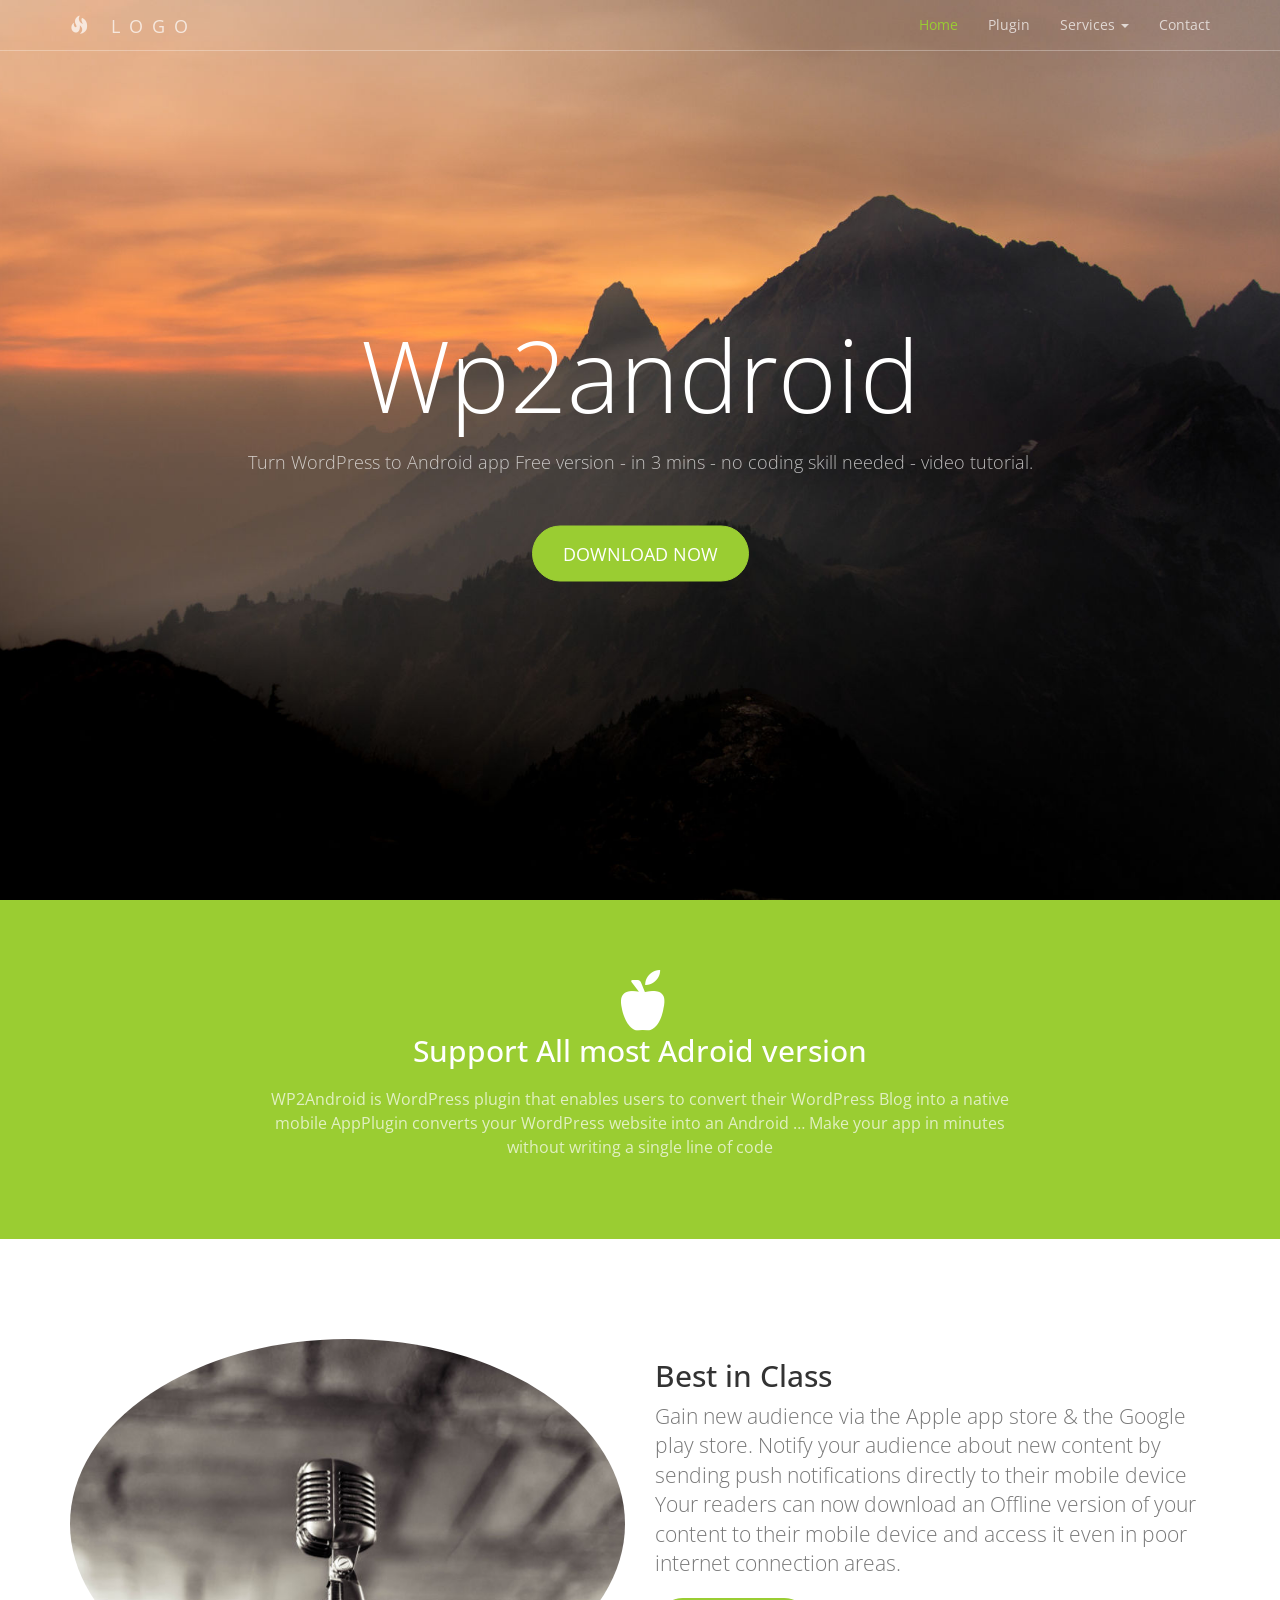
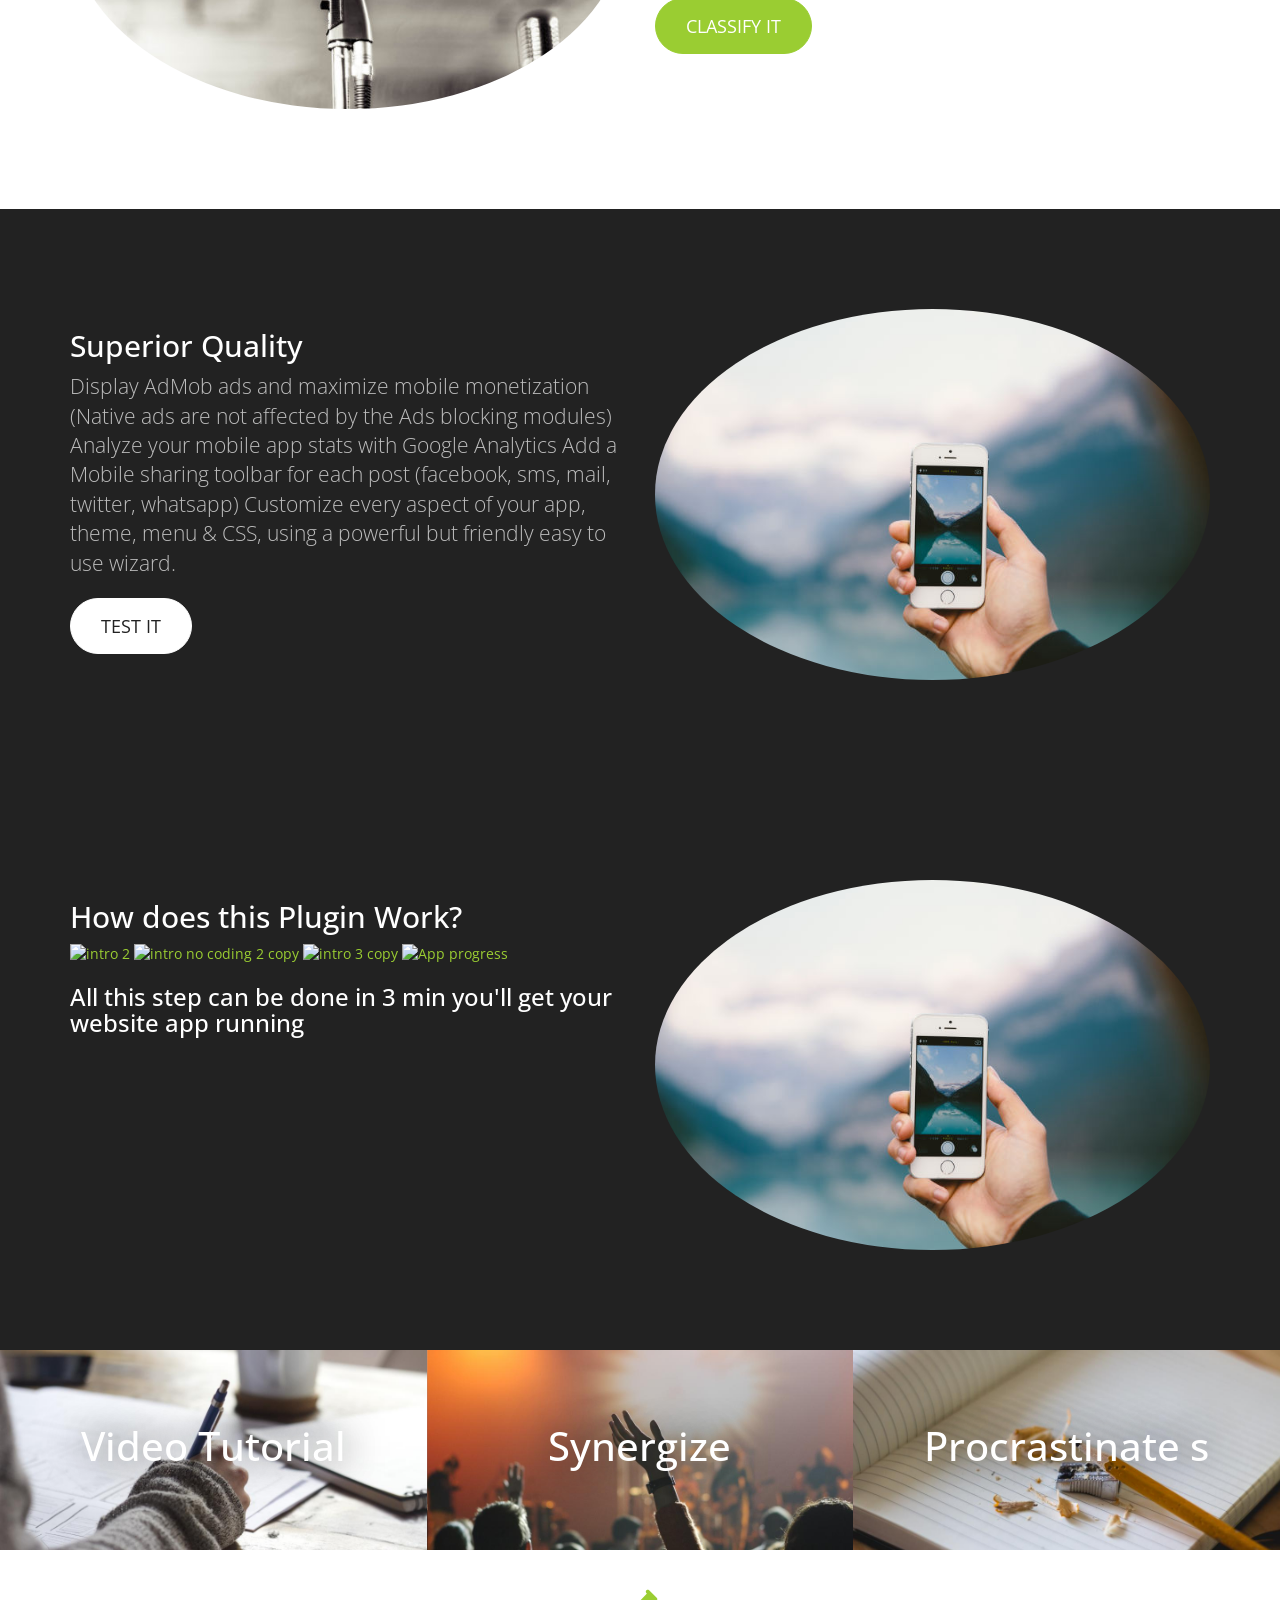
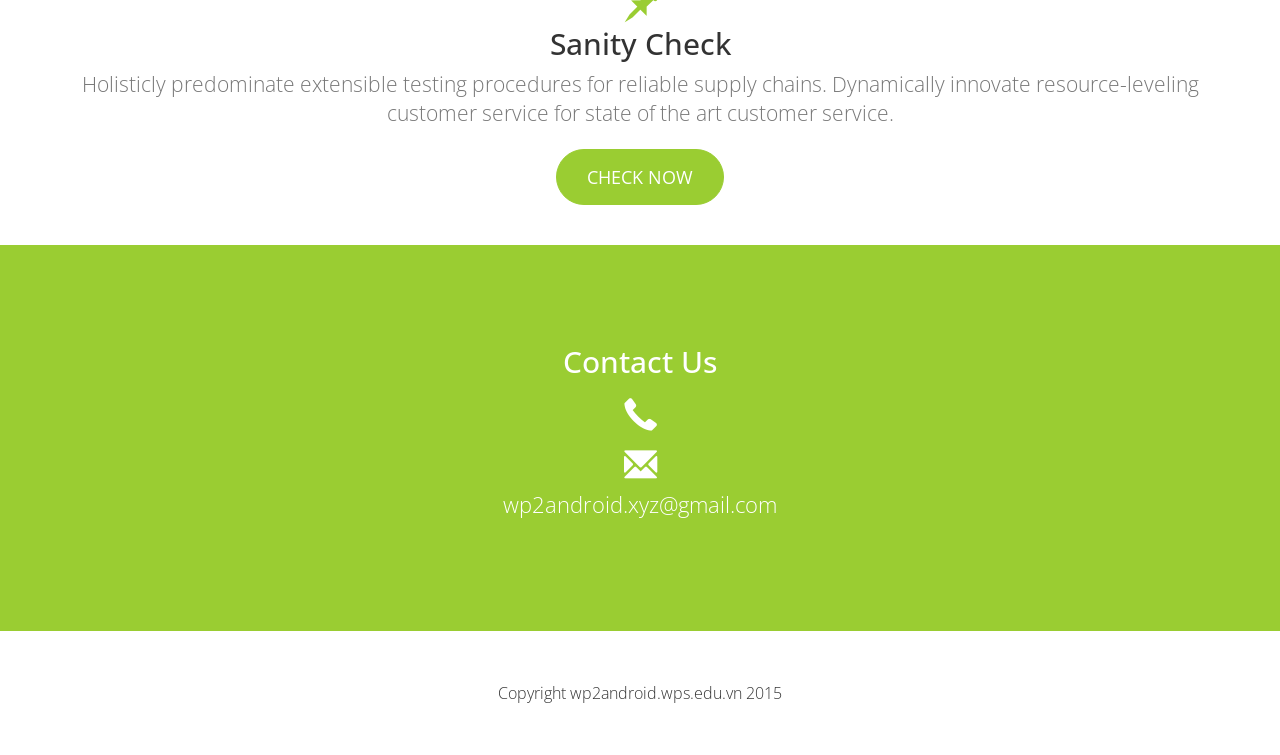
==== index.html @ c9a37c00 "" ====
<!DOCTYPE html>
<!-- Template by Quackit.com -->
<!-- Images by various sources under the Creative Commons CC0 license and/or the Creative Commons Zero license. 
Although you can use them, for a more unique website, replace these images with your own. -->
<html lang="en">

<head>

    <meta charset="utf-8">
    <meta http-equiv="X-UA-Compatible" content="IE=edge">
    <meta name="viewport" content="width=device-width, initial-scale=1">
    <!-- The above 3 meta tags *must* come first in the head; any other head content must come *after* these tags -->

    <title>Wp2android - Turn WordPress to Android app Free version</title>

    <!-- Bootstrap Core CSS -->
    <link href="css/bootstrap.min.css" rel="stylesheet">

    <!-- Custom CSS: You can use this stylesheet to override any Bootstrap styles and/or apply your own styles -->
    <link href="css/custom.css" rel="stylesheet">

    <!-- HTML5 Shim and Respond.js IE8 support of HTML5 elements and media queries -->
    <!-- WARNING: Respond.js doesn't work if you view the page via file:// -->
    <!--[if lt IE 9]>
        <script src="https://oss.maxcdn.com/libs/html5shiv/3.7.0/html5shiv.js"></script>
        <script src="https://oss.maxcdn.com/libs/respond.js/1.4.2/respond.min.js"></script>
    <![endif]-->

    <!-- Custom Fonts from Google -->
    <link href='http://fonts.googleapis.com/css?family=Open+Sans:300italic,400italic,600italic,700italic,800italic,400,300,600,700,800' rel='stylesheet' type='text/css'>
    
</head>

<body>

    <!-- Navigation -->
    <nav id="siteNav" class="navbar navbar-default navbar-fixed-top" role="navigation">
        <div class="container">
            <!-- Logo and responsive toggle -->
            <div class="navbar-header">
                <button type="button" class="navbar-toggle" data-toggle="collapse" data-target="#navbar">
                    <span class="sr-only">Toggle navigation</span>
                    <span class="icon-bar"></span>
                    <span class="icon-bar"></span>
                    <span class="icon-bar"></span>
                </button>
                <a class="navbar-brand" href="#">
                	<span class="glyphicon glyphicon-fire"></span> 
                	LOGO
                </a>
            </div>
            <!-- Navbar links -->
            <div class="collapse navbar-collapse" id="navbar">
                <ul class="nav navbar-nav navbar-right">
                    <li class="active">
                        <a href="http://1leonkaden.github.io">Home</a>
                    </li>
                    <li>
                        <a href="https://github.com/WP2Android/wordpress-2-android-plugin">Plugin</a>
                    </li>
					<li class="dropdown">
						<a href="#" class="dropdown-toggle" data-toggle="dropdown" role="button" aria-haspopup="true" aria-expanded="false">Services <span class="caret"></span></a>
						<ul class="dropdown-menu" aria-labelledby="about-us">
							<li><a href="http://wp2android.wps.edu.vn">Pro Version</a></li>
							
						</ul>
					</li>
                    <li>
                        <a href="http://wp2android.wps.edu.vn/2015/11/19/you-ask-we-answer/">Contact</a>
                    </li>
                </ul>
                
            </div><!-- /.navbar-collapse -->
        </div><!-- /.container -->
    </nav>

	<!-- Header -->
    <header>
        <div class="header-content">
            <div class="header-content-inner">
                <h1>Wp2android  </h1>
                <p> Turn WordPress to Android app Free version - in 3 mins - no coding skill needed - video tutorial.</p>
                <a href="https://github.com/WP2Android/wordpress-2-android-plugin" class="btn btn-primary btn-lg">Download now</a>
            </div>
        </div>
    </header>

	<!-- Intro Section -->
    <section class="intro">
        <div class="container">
            <div class="row">
                <div class="col-lg-8 col-lg-offset-2">
                	<span class="glyphicon glyphicon-apple" style="font-size: 60px"></span>
                    <h2 class="section-heading">Support All most Adroid version</h2>
                    <p class="text-light">WP2Android is WordPress plugin that enables users to convert their WordPress Blog into a native mobile AppPlugin converts your WordPress website into an Android … Make your app in minutes without writing a single line of code</p>
                </div>
            </div>
        </div>
    </section>

	<!-- Content 1 -->
    <section class="content">
        <div class="container">
            <div class="row">
                <div class="col-sm-6">
                    <img class="img-responsive img-circle center-block" src="images/microphone.jpg" alt="">
                </div>
                <div class="col-sm-6">
                	<h2 class="section-header">Best in Class</h2>
                	<p class="lead text-muted">Gain new audience via the Apple app store & the Google play store.
Notify your audience about new content by sending push notifications directly to their mobile device
Your readers can now download an Offline version of your content to their mobile device and access it even in poor internet connection areas.</p>
                	<a href="https://wordpress.org/plugins/wp2android-turn-wp-site-into-android-app/" class="btn btn-primary btn-lg">Classify It</a>
                </div>                
                
            </div>
        </div>
    </section>

	<!-- Content 2 -->
     <section class="content content-2">
        <div class="container">
            <div class="row">
                <div class="col-sm-6">
                	<h2 class="section-header">Superior Quality</h2>
                	<p class="lead text-light">Display AdMob ads and maximize mobile monetization (Native ads are not affected by the Ads blocking modules)
Analyze your mobile app stats with Google Analytics
Add a Mobile sharing toolbar for each post (facebook, sms, mail, twitter, whatsapp)
Customize every aspect of your app, theme, menu & CSS, using a powerful but friendly easy to use wizard.</p>
                	<a href="https://github.com/WP2Android/wordpress-2-android-plugin" class="btn btn-default btn-lg">Test It</a>
                </div>    
                <div class="col-sm-6">
                    <img class="img-responsive img-circle center-block" src="images/iphone.jpg" alt="">
                </div>            
                
            </div>
        </div>
    </section>  

<!-- Content 3 -->
     <section class="content content-2">
        <div class="container">
            <div class="row">
                <div class="col-sm-6">
                	<h2>How does this Plugin Work?</h2>
<a href="http://wordpress-mobile-app-plugin.xyz/wp-content/uploads/2015/07/intro-2.png"><img class=" size-full wp-image-176 aligncenter" src="http://wordpress-mobile-app-plugin.xyz/wp-content/uploads/2015/07/intro-2.png" alt="intro 2" width="700" height="839" /></a>

<a href="http://wordpress-mobile-app-plugin.xyz/wp-content/uploads/2015/07/intro-no-coding-2-copy.png"><img class=" size-full wp-image-199 aligncenter" src="http://wordpress-mobile-app-plugin.xyz/wp-content/uploads/2015/07/intro-no-coding-2-copy.png" alt="intro no coding 2 copy" width="700" height="839" /></a>

<a href="http://wordpress-mobile-app-plugin.xyz/wp-content/uploads/2015/07/intro-3-copy.png"><img class=" size-full wp-image-201 aligncenter" src="http://wordpress-mobile-app-plugin.xyz/wp-content/uploads/2015/07/intro-3-copy.png" alt="intro 3 copy" width="700" height="839" /></a>

<a href="http://wordpress-mobile-app-plugin.xyz/wp-content/uploads/2015/07/App-progress.png"><img class="alignnone size-full wp-image-70" src="http://wordpress-mobile-app-plugin.xyz/wp-content/uploads/2015/07/App-progress.png" alt="App progress" width="1218" height="698" /></a>
<h3>All this step can be done in 3 min you'll get your website app running</h3>
                </div>    
                <div class="col-sm-6">
                    <img class="img-responsive img-circle center-block" src="images/iphone.jpg" alt="">
                </div>            
                
            </div>
        </div>
    </section>  	

	
	
	
	
	
    <!-- Promos -->
	<div class="container-fluid">
        <div class="row promo">
        	<a href="http://wp2android.wps.edu.vn/how-to-use-plugin-video/">
				<div class="col-md-4 promo-item item-1">
					<h3>
						Video Tutorial
					</h3>
				</div>
            </a>
            <a href="#">
				<div class="col-md-4 promo-item item-2">
					<h3>
						Synergize
					</h3>
				</div>
            </a>
			
			<a href="#">
				<div class="col-md-4 promo-item item-3">
					<h3>
						Procrastinate s
					</h3>
				</div>
            </a>
        </div>
    </div><!-- /.container-fluid -->

	<!-- Content 3 -->
     <section class="content content-3">
        <div class="container">
			<h2 class="section-header"><span class="glyphicon glyphicon-pushpin text-primary"></span><br> Sanity Check</h2>
			<p class="lead text-muted">Holisticly predominate extensible testing procedures for reliable supply chains. Dynamically innovate resource-leveling customer service for state of the art customer service.</p> 
                    <a href="#" class="btn btn-primary btn-lg">Check Now</a>               
            </div>
        </div>
    </section>
    
	<!-- Footer -->
    <footer class="page-footer">
    
    	<!-- Contact Us -->
        <div class="contact">
        	<div class="container">
				<h2 class="section-heading">Contact Us</h2>
				<p><span class="glyphicon glyphicon-earphone"></span><br> </p>
				<p><span class="glyphicon glyphicon-envelope"></span><br> wp2android.xyz@gmail.com</p>
        	</div>
        </div>
        	
        <!-- Copyright etc -->
        <div class="small-print">
        	<div class="container">
        		<p>Copyright wp2android.wps.edu.vn 2015</p>
        	</div>
        </div>
        
    </footer>

    <!-- jQuery -->
    <script src="js/jquery-1.11.3.min.js"></script>

    <!-- Bootstrap Core JavaScript -->
    <script src="js/bootstrap.min.js"></script>

    <!-- Plugin JavaScript -->
    <script src="js/jquery.easing.min.js"></script>
    
    <!-- Custom Javascript -->
    <script src="js/custom.js"></script>

</body>

</html>
---- css/custom.css ----
html,
body {
    width: 100%;
    height: 100%;
    font-family: 'Open Sans','Helvetica Neue',Arial,sans-serif;
}

a {
    color: yellowgreen;
    -webkit-transition: all .35s;
    -moz-transition: all .35s;
    transition: all .35s;
}

a:hover,
a:focus {
    color: forestgreen;
}

p {
    font-size: 16px;
    line-height: 1.5;
}

header {
    position: relative;
    width: 100%;
    min-height: auto;
    text-align: center;
    color: #fff;
    background-image: url('../images/header.jpg');
    background-position: center;
    -webkit-background-size: cover;
    -moz-background-size: cover;
    background-size: cover;
    -o-background-size: cover;
}

header .header-content {
    position: relative;
    width: 100%;
    padding: 100px 15px 70px;
    text-align: center;
}

header .header-content .header-content-inner h1 {
    margin-top: 0;
    margin-bottom: 20px;
    font-size: 50px;
    font-weight: 300;
}

header .header-content .header-content-inner p {
    margin-bottom: 50px;
    font-size: 16px;
    font-weight: 300;
    color: rgba(255,255,255,.7);
}

@media(min-width:768px) {
    header {
        min-height: 100%;
    }

    header .header-content {
        position: absolute;
        top: 50%;
        padding: 0 50px;
        -webkit-transform: translateY(-50%);
        -ms-transform: translateY(-50%);
        transform: translateY(-50%);
    }

    header .header-content .header-content-inner {
        margin-right: auto;
        margin-left: auto;
        max-width: 1000px;
    }

	header .header-content .header-content-inner h1 {
    	font-size: 100px;
		}

    header .header-content .header-content-inner p {
        margin-right: auto;
        margin-left: auto;
        max-width: 80%;
        font-size: 18px;
    }
}

.section-heading {
    margin-top: 0;
    margin-bottom: 20px;
}

.intro {
	color: #fff;
    background-color: yellowgreen;
    padding: 70px 0;
    text-align: center;
}

.content {
    padding: 100px 0;
}

.content-2 {
	color: #fff;
    background-color: #222;
}

.content-3 {
	padding: 20px 0 40px;
	text-align: center;
}

.promo,
.promo h3,
.promo a:link,
.promo a:visited,
.promo a:hover,
.promo a:active {
    color: white;
	text-shadow: 0px 0px 40px black;
    text-decoration: none;
}

.promo-item {
    height: 200px;
    line-height: 180px;
    text-align: center;
}

.promo-item:hover {
    background-size: 110%; 
    border: 10px solid rgba(255,255,255,0.3);
    line-height: 160px;
}

.promo-item h3 {
    font-size: 40px;
    display: inline-block;
    vertical-align: middle;
}

.item-1 {
	background: url('../images/writing.jpg');
	}
	
.item-2 {
	background: url('../images/concert.jpg');
	}
	
.item-3 {
	background: url('../images/pencil_sharpener.jpg');
	}
		
.item-1,
.item-2,
.item-3 {
	background-size: cover;
	background-position: 50% 50%;
	}

.page-footer {
	text-align: center;
	}

.page-footer .contact {
	padding: 100px 0;
	background-color: yellowgreen;
	color: #fff;
	}

.page-footer .contact p {
	font-size: 22px;
	font-weight: 300;
	}
	
.content-3 .glyphicon,	
.page-footer .contact .glyphicon {
	font-size: 32px;
	font-weight: 700;
	}
		
.page-footer .small-print {
	padding: 50px 0 40px;
	font-weight: 300;
	}

.text-light {
    color: rgba(255,255,255,.7);
}

.navbar-default {
    border-color: rgba(34,34,34,.05);
    background-color: #fff;
    -webkit-transition: all .35s;
    -moz-transition: all .35s;
    transition: all .35s;
}

.navbar-default .navbar-header .navbar-brand {
    color: yellowgreen;
}

.navbar-default .navbar-header .navbar-brand:hover,
.navbar-default .navbar-header .navbar-brand:focus {
    color: #eb3812;
}

.navbar-default .nav > li>a,
.navbar-default .nav>li>a:focus {
    color: #222;
}

.navbar-default .nav > li>a:hover,
.navbar-default .nav>li>a:focus:hover {
    color: yellowgreen;
}

.navbar-default .nav > li.active>a,
.navbar-default .nav>li.active>a:focus {
    color: yellowgreen!important;
    background-color: transparent;
}

.navbar-default .nav > li.active>a:hover,
.navbar-default .nav>li.active>a:focus:hover {
    background-color: transparent;
}

@media(min-width:768px) {
    .navbar-default {
        border-color: rgba(255,255,255,.3);
        background-color: transparent;
    }

    .navbar-default .navbar-header .navbar-brand {
        color: rgba(255,255,255,.7);
        letter-spacing: 0.5em;
    }

    .navbar-default .navbar-header .navbar-brand:hover,
    .navbar-default .navbar-header .navbar-brand:focus {
        color: #fff;
    }

    .navbar-default .nav > li>a,
    .navbar-default .nav>li>a:focus {
        color: rgba(255,255,255,.7);
    }

    .navbar-default .nav > li>a:hover,
    .navbar-default .nav>li>a:focus:hover {
        color: #fff;
    }

    .navbar-default.affix {
        border-color: #fff;
        background-color: #fff;
        box-shadow: 0px 7px 20px 0px rgba(0,0,0,0.1);
    }

    .navbar-default.affix .navbar-header .navbar-brand {
        letter-spacing: 0;
        color: yellowgreen;
    }

    .navbar-default.affix .navbar-header .navbar-brand:hover,
    .navbar-default.affix .navbar-header .navbar-brand:focus {
        color: #eb3812;
    }

    .navbar-default.affix .nav > li>a,
    .navbar-default.affix .nav>li>a:focus {
        color: #222;
    }

    .navbar-default.affix .nav > li>a:hover,
    .navbar-default.affix .nav>li>a:focus:hover {
        color: yellowgreen;
    }
}

.btn-default {
    border-color: #fff;
    color: #222;
    background-color: #fff;
    -webkit-transition: all .35s;
    -moz-transition: all .35s;
    transition: all .35s;
}

.btn-default:hover,
.btn-default:focus,
.btn-default.focus,
.btn-default:active,
.btn-default.active,
.open > .dropdown-toggle.btn-default {
    border-color: #eee;
    color: #222;
    background-color: #eee;
}

.btn-default:active,
.btn-default.active,
.open > .dropdown-toggle.btn-default {
    background-image: none;
}

.btn-default.disabled,
.btn-default[disabled],
fieldset[disabled] .btn-default,
.btn-default.disabled:hover,
.btn-default[disabled]:hover,
fieldset[disabled] .btn-default:hover,
.btn-default.disabled:focus,
.btn-default[disabled]:focus,
fieldset[disabled] .btn-default:focus,
.btn-default.disabled.focus,
.btn-default[disabled].focus,
fieldset[disabled] .btn-default.focus,
.btn-default.disabled:active,
.btn-default[disabled]:active,
fieldset[disabled] .btn-default:active,
.btn-default.disabled.active,
.btn-default[disabled].active,
fieldset[disabled] .btn-default.active {
    border-color: #fff;
    background-color: #fff;
}

.btn-default .badge {
    color: #fff;
    background-color: #222;
}

.btn-primary {
    border-color: yellowgreen;
    color: #fff;
    background-color: yellowgreen;
    -webkit-transition: all .35s;
    -moz-transition: all .35s;
    transition: all .35s;
}

.btn-primary:hover,
.btn-primary:focus,
.btn-primary.focus,
.btn-primary:active,
.btn-primary.active,
.open > .dropdown-toggle.btn-primary {
    border-color: limegreen;
    color: #fff;
    background-color: limegreen;
}

.btn-primary:active,
.btn-primary.active,
.open > .dropdown-toggle.btn-primary {
    background-image: none;
}

.btn-primary.disabled,
.btn-primary[disabled],
fieldset[disabled] .btn-primary,
.btn-primary.disabled:hover,
.btn-primary[disabled]:hover,
fieldset[disabled] .btn-primary:hover,
.btn-primary.disabled:focus,
.btn-primary[disabled]:focus,
fieldset[disabled] .btn-primary:focus,
.btn-primary.disabled.focus,
.btn-primary[disabled].focus,
fieldset[disabled] .btn-primary.focus,
.btn-primary.disabled:active,
.btn-primary[disabled]:active,
fieldset[disabled] .btn-primary:active,
.btn-primary.disabled.active,
.btn-primary[disabled].active,
fieldset[disabled] .btn-primary.active {
    border-color: yellowgreen;
    background-color: yellowgreen;
}

.btn-primary .badge {
    color: yellowgreen;
    background-color: #fff;
}


.btn {
    border-radius: 300px;
    text-transform: uppercase;
}

.btn-lg {
    padding: 15px 30px;
}

::-moz-selection {
    text-shadow: none;
    color: #fff;
    background: #222;
}

::selection {
    text-shadow: none;
    color: #fff;
    background: #222;
}

img::selection {
    color: #fff;
    background: 0 0;
}

img::-moz-selection {
    color: #fff;
    background: 0 0;
}

.text-primary {
    color: yellowgreen;
}

.bg-primary {
    background-color: yellowgreen;
}
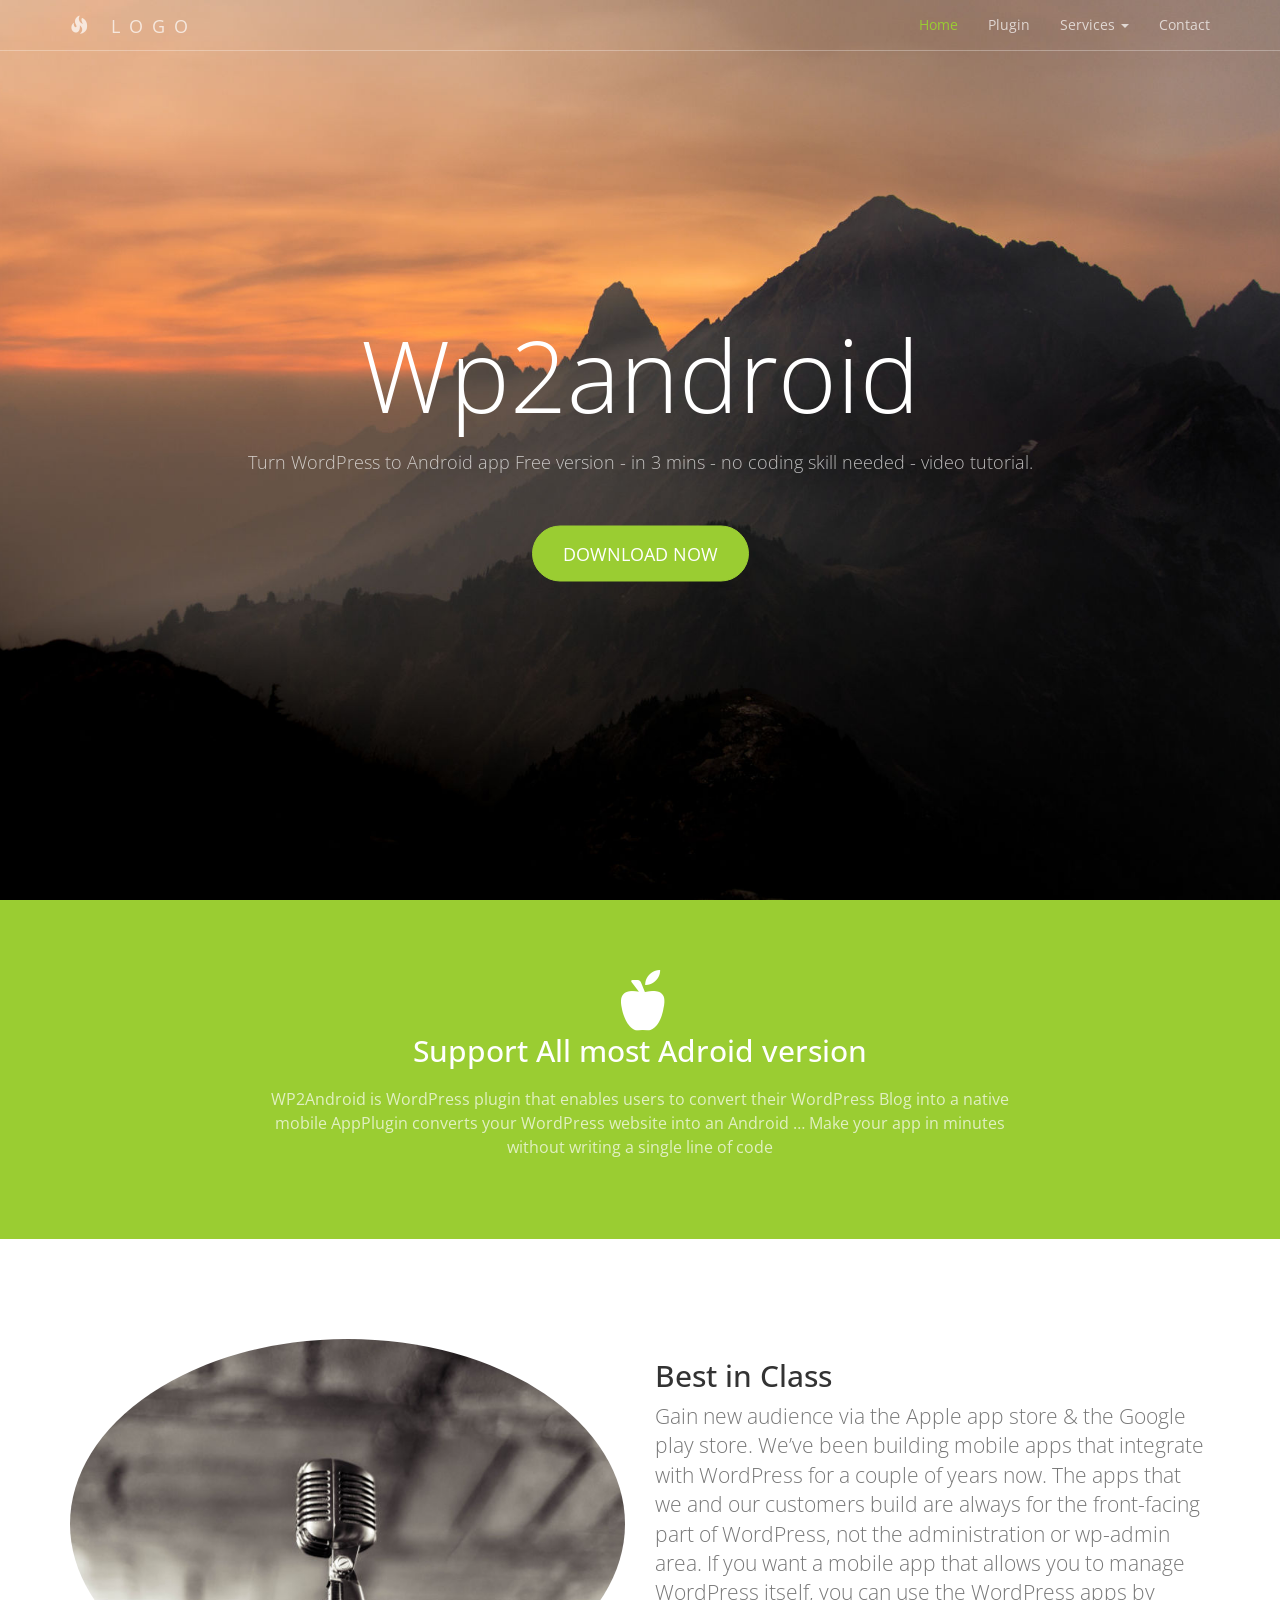
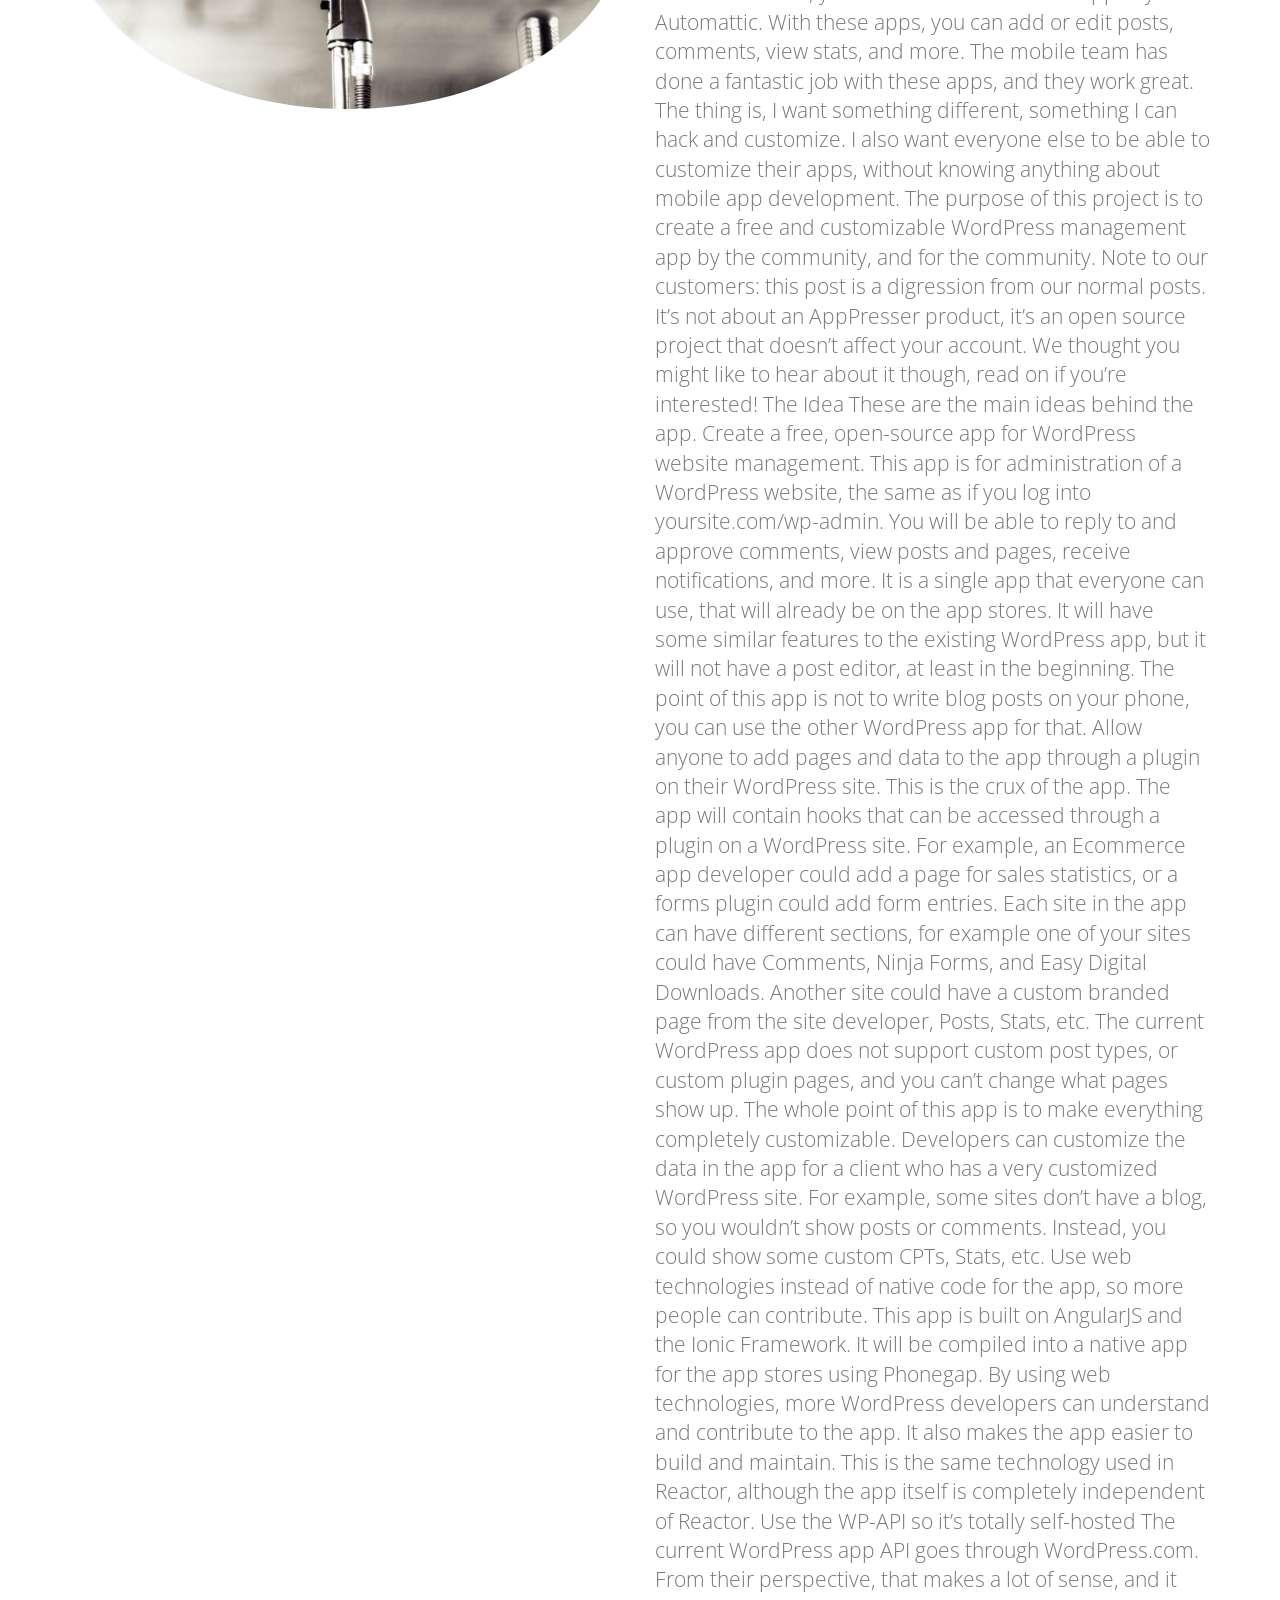
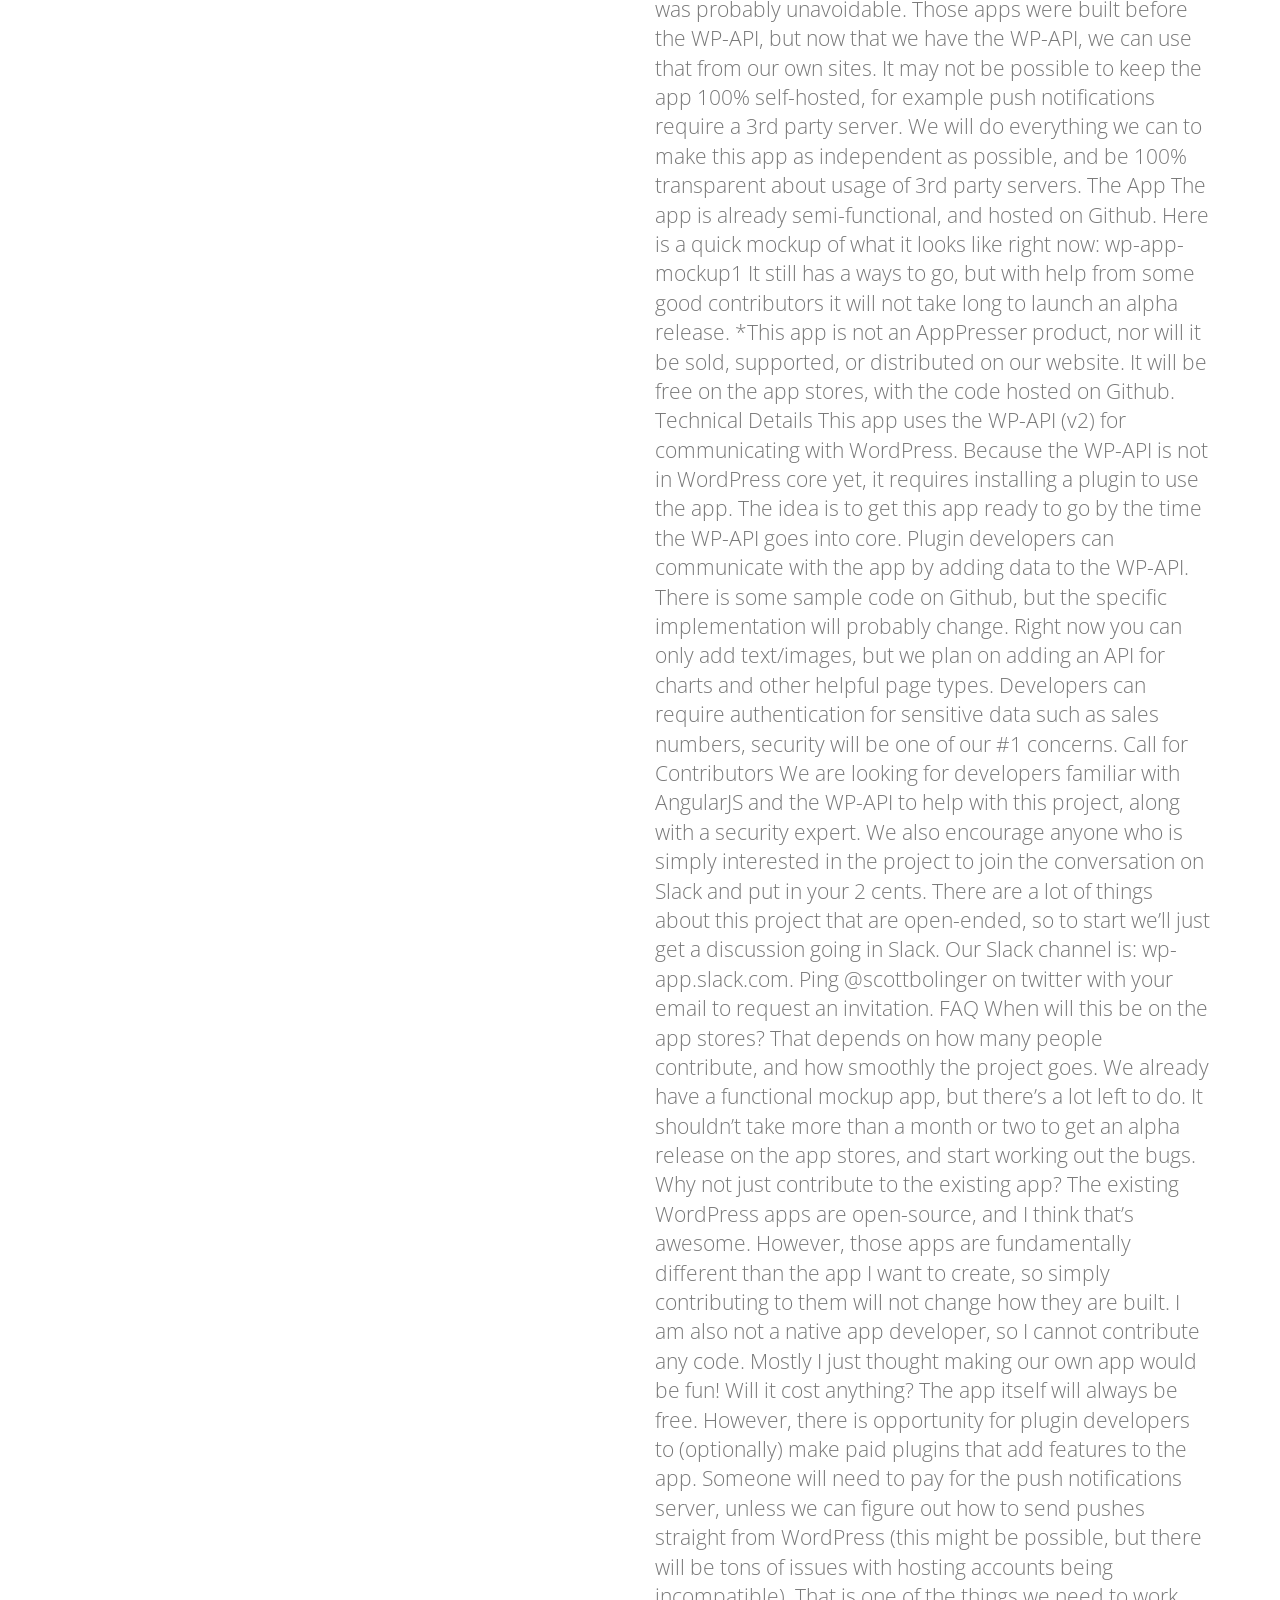
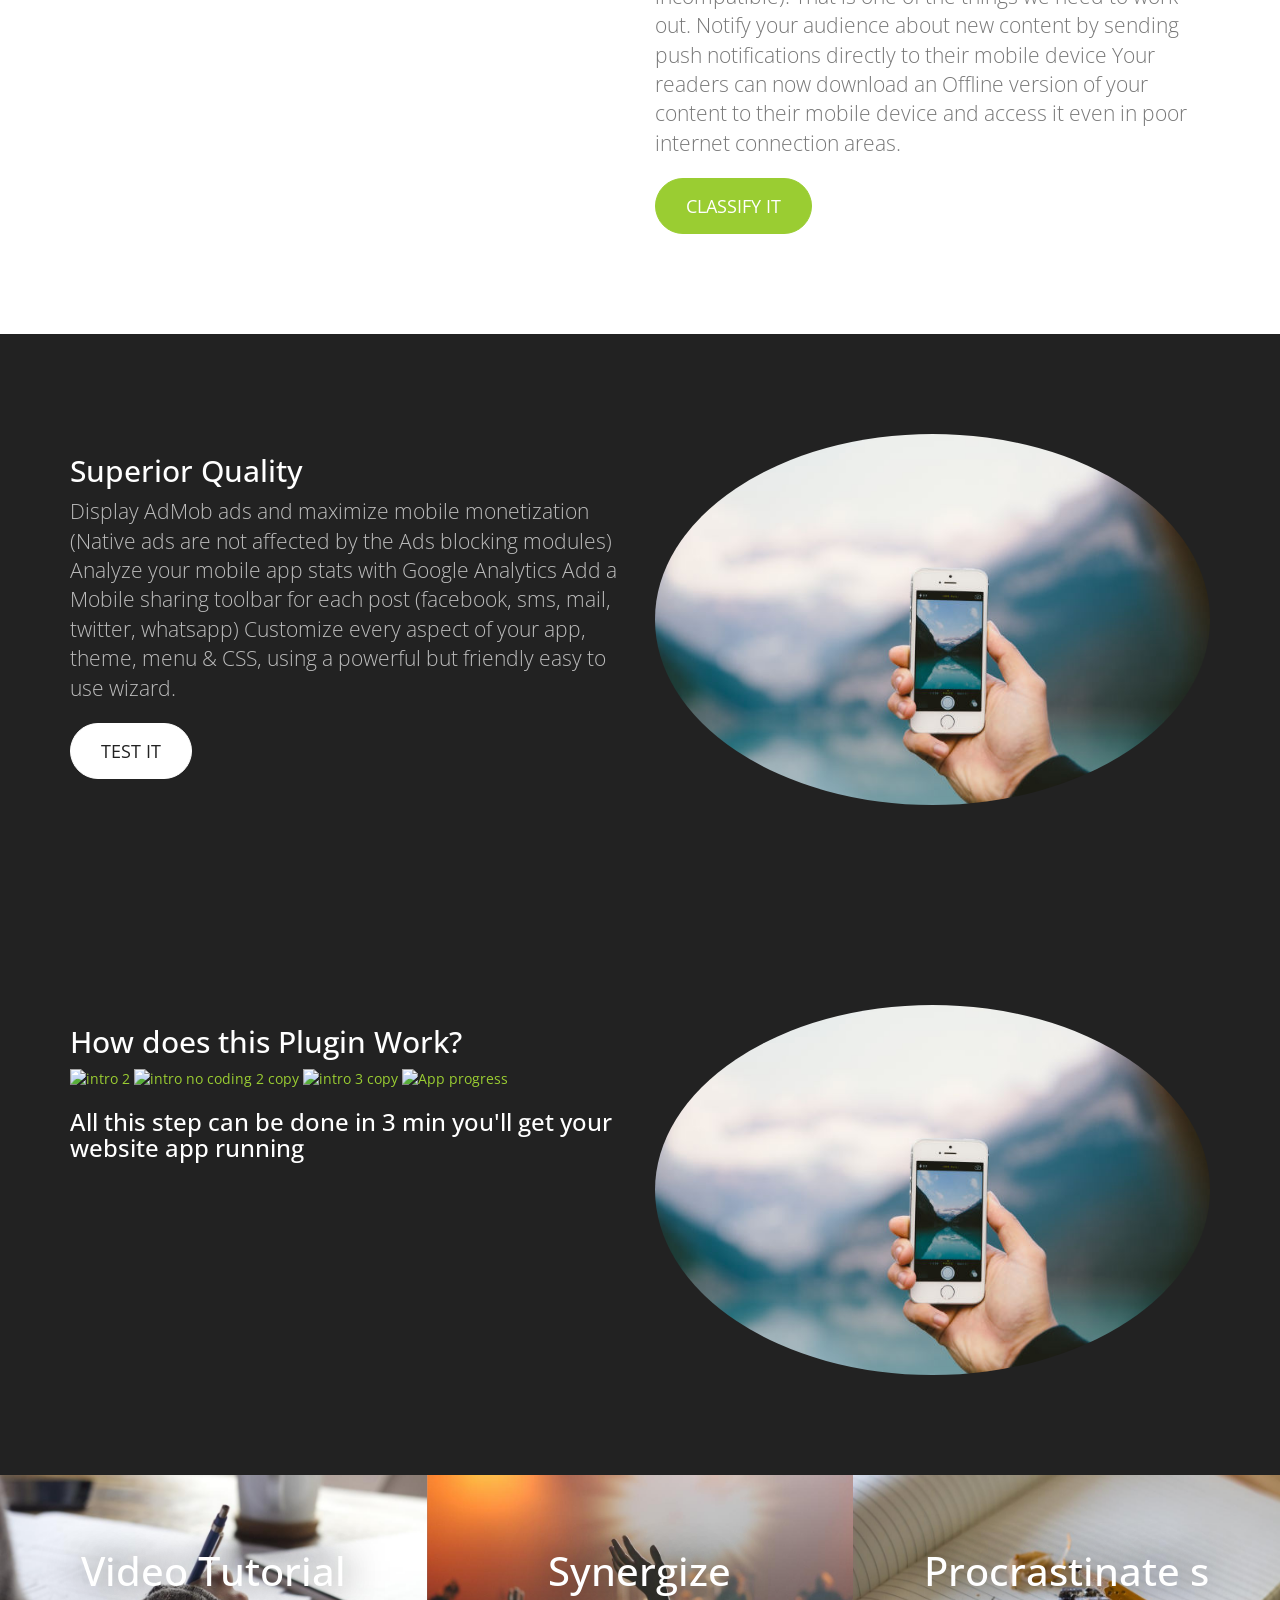
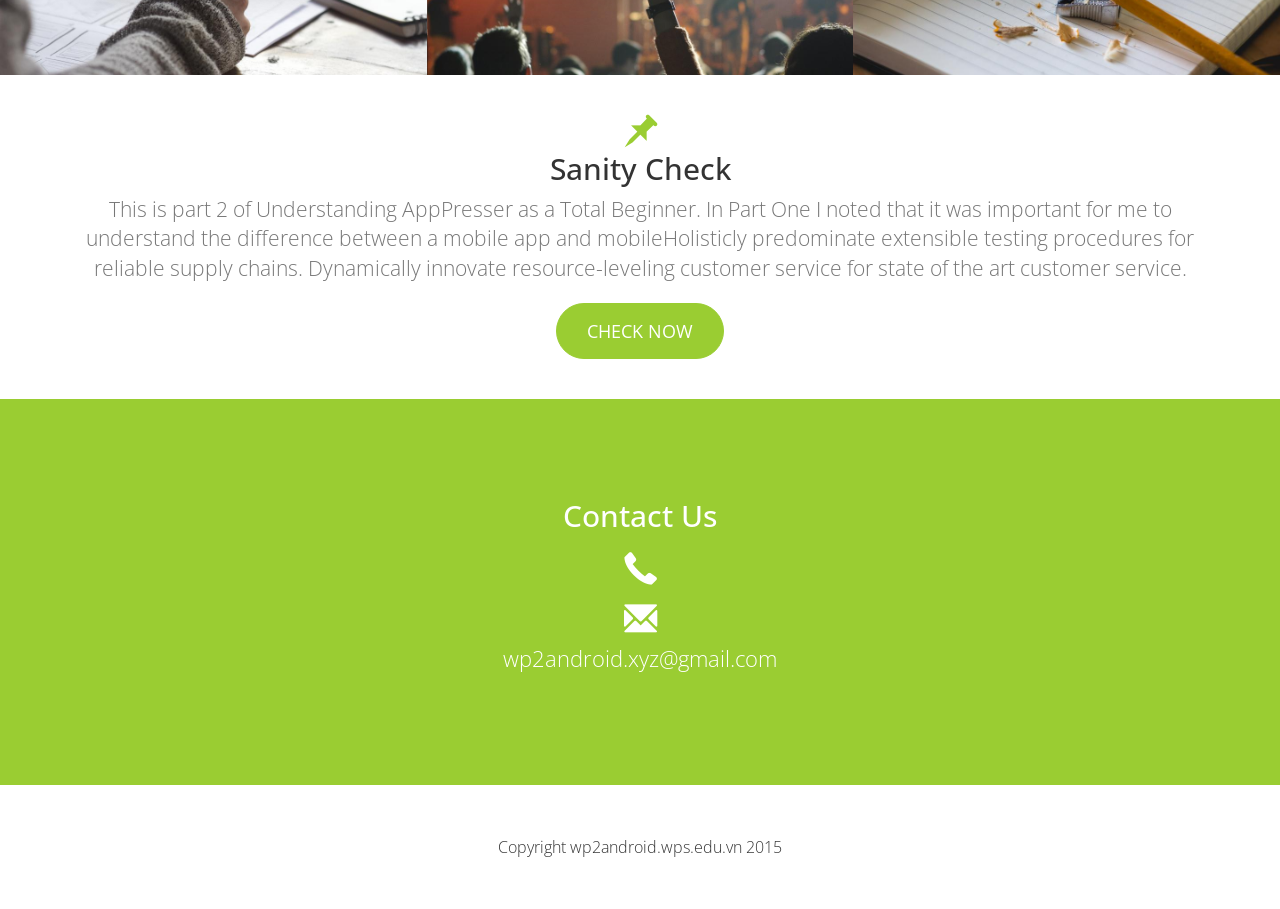
==== commit 52db6f6e: "idex" ====
--- a/index.html
+++ b/index.html
@@ -11,7 +11,7 @@
     <meta name="viewport" content="width=device-width, initial-scale=1">
     <!-- The above 3 meta tags *must* come first in the head; any other head content must come *after* these tags -->
 
-    <title>Wp2android - Turn WordPress to Android app Free version</title>
+    <title>WPBlog 2 Android App CodeCanyon.net</title>
 
     <!-- Bootstrap Core CSS -->
     <link href="css/bootstrap.min.css" rel="stylesheet">
@@ -108,6 +108,91 @@
                 <div class="col-sm-6">
                 	<h2 class="section-header">Best in Class</h2>
                 	<p class="lead text-muted">Gain new audience via the Apple app store & the Google play store.
+					We’ve been building mobile apps that integrate with WordPress for a couple of years now.
+
+The apps that we and our customers build are always for the front-facing part of WordPress, not the administration or wp-admin area. If you want a mobile app that allows you to manage WordPress itself, you can use the WordPress apps by Automattic. With these apps, you can add or edit posts, comments, view stats, and more.
+
+The mobile team has done a fantastic job with these apps, and they work great. The thing is, I want something different, something I can hack and customize. I also want everyone else to be able to customize their apps, without knowing anything about mobile app development.
+
+The purpose of this project is to create a free and customizable WordPress management app by the community, and for the community.
+
+Note to our customers: this post is a digression from our normal posts. It’s not about an AppPresser product, it’s an open source project that doesn’t affect your account. We thought you might like to hear about it though, read on if you’re interested!
+
+The Idea
+
+These are the main ideas behind the app.
+
+Create a free, open-source app for WordPress website management.
+
+This app is for administration of a WordPress website, the same as if you log into yoursite.com/wp-admin. You will be able to reply to and approve comments, view posts and pages, receive notifications, and more. It is a single app that everyone can use, that will already be on the app stores.
+
+It will have some similar features to the existing WordPress app, but it will not have a post editor, at least in the beginning. The point of this app is not to write blog posts on your phone, you can use the other WordPress app for that.
+
+Allow anyone to add pages and data to the app through a plugin on their WordPress site.
+
+This is the crux of the app. The app will contain hooks that can be accessed through a plugin on a WordPress site.
+
+For example, an Ecommerce app developer could add a page for sales statistics, or a forms plugin could add form entries. Each site in the app can have different sections, for example one of your sites could have Comments, Ninja Forms, and Easy Digital Downloads. Another site could have a custom branded page from the site developer, Posts, Stats, etc.
+
+The current WordPress app does not support custom post types, or custom plugin pages, and you can’t change what pages show up. The whole point of this app is to make everything completely customizable.
+
+Developers can customize the data in the app for a client who has a very customized WordPress site. For example, some sites don’t have a blog, so you wouldn’t show posts or comments. Instead, you could show some custom CPTs, Stats, etc.
+
+Use web technologies instead of native code for the app, so more people can contribute.
+
+This app is built on AngularJS and the Ionic Framework. It will be compiled into a native app for the app stores using Phonegap.
+
+By using web technologies, more WordPress developers can understand and contribute to the app. It also makes the app easier to build and maintain.
+
+This is the same technology used in Reactor, although the app itself is completely independent of Reactor.
+
+Use the WP-API so it’s totally self-hosted
+
+The current WordPress app API goes through WordPress.com. From their perspective, that makes a lot of sense, and it was probably unavoidable.
+
+Those apps were built before the WP-API, but now that we have the WP-API, we can use that from our own sites. It may not be possible to keep the app 100% self-hosted, for example push notifications require a 3rd party server. We will do everything we can to make this app as independent as possible, and be 100% transparent about usage of 3rd party servers.
+
+The App
+
+The app is already semi-functional, and hosted on Github. Here is a quick mockup of what it looks like right now:
+
+wp-app-mockup1
+
+It still has a ways to go, but with help from some good contributors it will not take long to launch an alpha release.
+
+*This app is not an AppPresser product, nor will it be sold, supported, or distributed on our website. It will be free on the app stores, with the code hosted on Github.
+
+Technical Details
+
+This app uses the WP-API (v2) for communicating with WordPress. Because the WP-API is not in WordPress core yet, it requires installing a plugin to use the app. The idea is to get this app ready to go by the time the WP-API goes into core.
+
+Plugin developers can communicate with the app by adding data to the WP-API. There is some sample code on Github, but the specific implementation will probably change.
+
+Right now you can only add text/images, but we plan on adding an API for charts and other helpful page types. Developers can require authentication for sensitive data such as sales numbers, security will be one of our #1 concerns.
+
+Call for Contributors
+
+We are looking for developers familiar with AngularJS and the WP-API to help with this project, along with a security expert. We also encourage anyone who is simply interested in the project to join the conversation on Slack and put in your 2 cents.
+
+There are a lot of things about this project that are open-ended, so to start we’ll just get a discussion going in Slack.
+
+Our Slack channel is: wp-app.slack.com. Ping @scottbolinger on twitter with your email to request an invitation.
+
+FAQ
+
+When will this be on the app stores?
+
+That depends on how many people contribute, and how smoothly the project goes. We already have a functional mockup app, but there’s a lot left to do. It shouldn’t take more than a month or two to get an alpha release on the app stores, and start working out the bugs.
+
+Why not just contribute to the existing app?
+
+The existing WordPress apps are open-source, and I think that’s awesome. However, those apps are fundamentally different than the app I want to create, so simply contributing to them will not change how they are built. I am also not a native app developer, so I cannot contribute any code. Mostly I just thought making our own app would be fun!
+
+Will it cost anything?
+
+The app itself will always be free. However, there is opportunity for plugin developers to (optionally) make paid plugins that add features to the app.
+
+Someone will need to pay for the push notifications server, unless we can figure out how to send pushes straight from WordPress (this might be possible, but there will be tons of issues with hosting accounts being incompatible). That is one of the things we need to work out.
 Notify your audience about new content by sending push notifications directly to their mobile device
 Your readers can now download an Offline version of your content to their mobile device and access it even in poor internet connection areas.</p>
                 	<a href="https://wordpress.org/plugins/wp2android-turn-wp-site-into-android-app/" class="btn btn-primary btn-lg">Classify It</a>
@@ -197,7 +282,7 @@
      <section class="content content-3">
         <div class="container">
 			<h2 class="section-header"><span class="glyphicon glyphicon-pushpin text-primary"></span><br> Sanity Check</h2>
-			<p class="lead text-muted">Holisticly predominate extensible testing procedures for reliable supply chains. Dynamically innovate resource-leveling customer service for state of the art customer service.</p> 
+			<p class="lead text-muted">This is part 2 of Understanding AppPresser as a Total Beginner. In Part One I noted that it was important for me to understand the difference between a mobile app and mobileHolisticly predominate extensible testing procedures for reliable supply chains. Dynamically innovate resource-leveling customer service for state of the art customer service.</p> 
                     <a href="#" class="btn btn-primary btn-lg">Check Now</a>               
             </div>
         </div>
